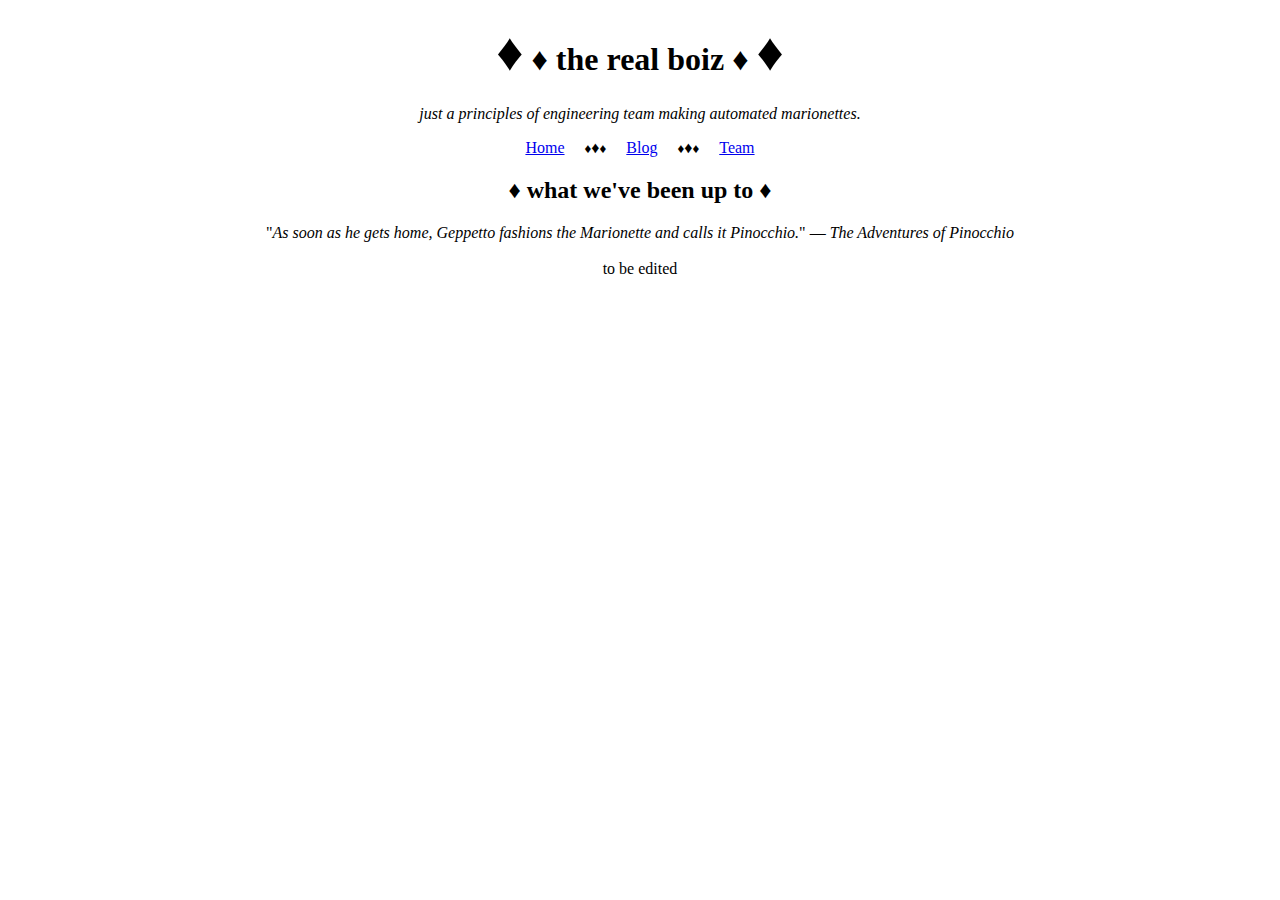
==== blog.html @ ba649ae6 "Create blog page" ====
<!DOCTYPE html>
<html>
<head>
<link rel="stylesheet" href="stylesheet.css">
<link href="https://fonts.googleapis.com/css?family=Bree+Serif|Karla|Lobster|Pacifico" rel="stylesheet">
<title>Blog</title>
</head>
<body>
<div class="transparent"><div class="transparent"><center><h1><span style="font-size:40pt">&diams;</span> &diams; the real boiz &diams; <span style="font-size:40pt">&diams;</span></h1>
<p><i>just a principles of engineering team making automated marionettes.</i></p></div></center>
<center><p><a href="index.html">Home</a>&nbsp;&nbsp;&nbsp;&nbsp;&nbsp;<span style="font-size:10pt">&diams;</span>&diams;<span style="font-size:10pt">&diams;</span>&nbsp;&nbsp;&nbsp;&nbsp;&nbsp;<a href="blog.html">Blog</a>&nbsp;&nbsp;&nbsp;&nbsp;&nbsp;<span style="font-size:10pt">&diams;</span>&diams;<span style="font-size:10pt">&diams;</span>&nbsp;&nbsp;&nbsp;&nbsp;&nbsp;<a href="team.html">Team</a></p></center>

<div class="transparent"><center><h2>&diams; what we've been up to &diams;</h2>

<p><span style="font-size:12pt">"<i>As soon as he gets home, Geppetto fashions the Marionette and calls it Pinocchio.</i>" &mdash; <i>The Adventures of Pinocchio</i></span>

<br/><br/>to be edited</b>
</p></center></div>
</body>
</html>
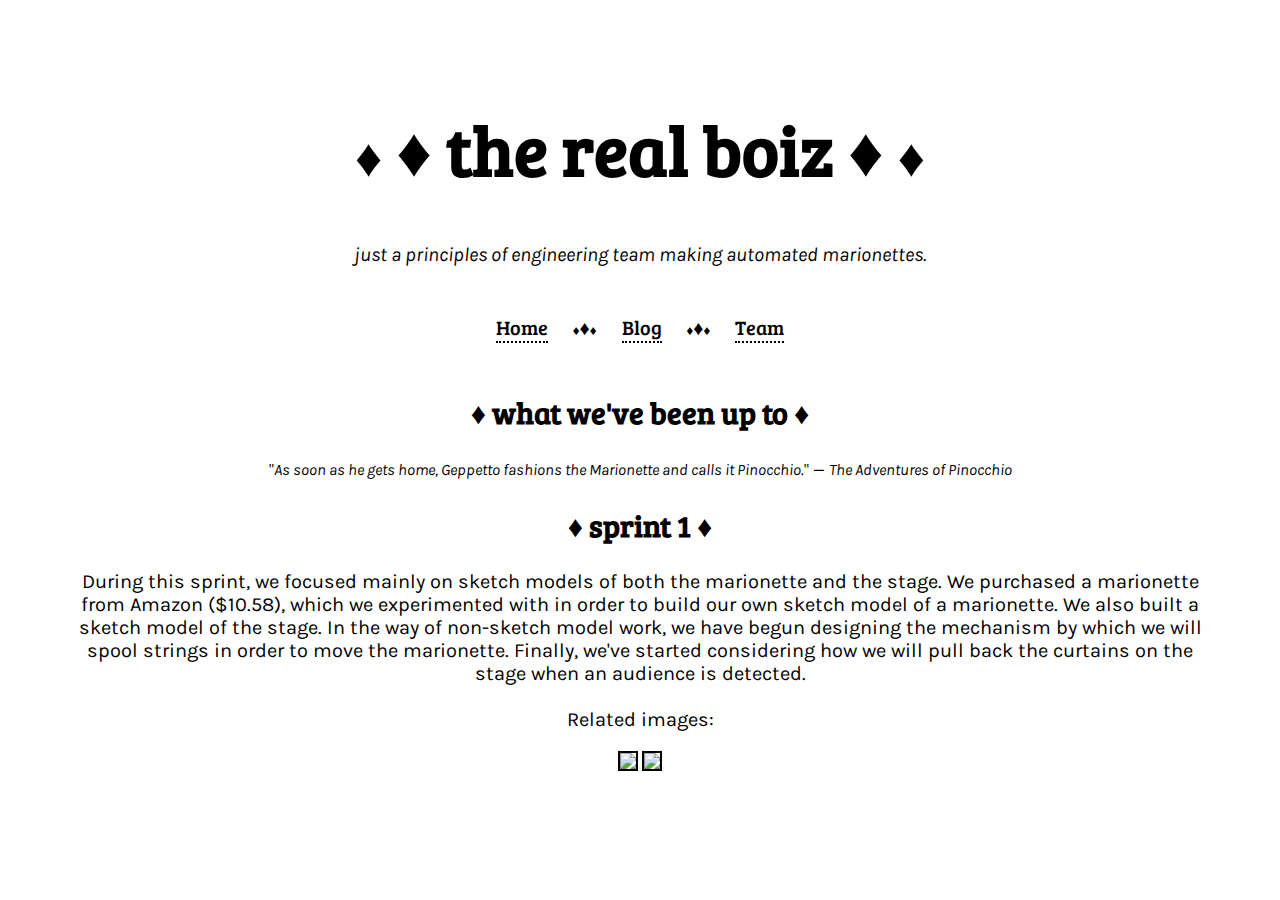
==== commit eed71faa: "asdagtffcgtfgxfxfdxfr" ====
--- a/blog.html
+++ b/blog.html
@@ -12,9 +12,13 @@
 
 <div class="transparent"><center><h2>&diams; what we've been up to &diams;</h2>
 
-<p><span style="font-size:12pt">"<i>As soon as he gets home, Geppetto fashions the Marionette and calls it Pinocchio.</i>" &mdash; <i>The Adventures of Pinocchio</i></span>
+<p><span style="font-size:12pt">"<i>As soon as he gets home, Geppetto fashions the Marionette and calls it Pinocchio.</i>" &mdash; <i>The Adventures of Pinocchio</i></span></p>
 
-<br/><br/>to be edited</b>
-</p></center></div>
+<h2>&diams; sprint 1 &diams;</h2>
+<p>During this sprint, we focused mainly on sketch models of both the marionette and the stage. We purchased a marionette from Amazon ($10.58), which we experimented with in order to build our own sketch model of a marionette. We also built a sketch model of the stage. In the way of non-sketch model work, we have begun designing the mechanism by which we will spool strings in order to move the marionette. Finally, we've started considering how we will pull back the curtains on the stage when an audience is detected.
+
+<br/><br/>Related images:</p>
+<img src="stage.jpg" height = "300" border="2"> <img src="sketch.jpg" height="300" border="2"
+</center></div>
 </body>
 </html>--- a/stylesheet.css
+++ b/stylesheet.css
@@ -0,0 +1,74 @@
+html {
+	background: url("http://www.vintagefinds.net/style/bg.jpg") center center fixed;
+	-webkit-background-size: cover;
+    -moz-background-size: cover;
+    -o-background-size: cover;
+    background-size: cover;
+}
+
+body {
+	left-margin: 10%;
+	right-margin: 10%;
+}
+
+table {
+	border-spacing: 30px 0;
+}
+
+th {
+	font-family: 'Pacifico', cursive;
+	font-size: 20px;
+	border: 1px solid black;
+	border-radius: 10px;
+}
+
+h1 {
+	font-family: 'Bree Serif', serif;
+	font-size: 70px;
+}
+
+h2 {
+	font-family: 'Bree Serif', cursive;
+	font-size: 30px;
+}
+
+div.transparent {
+	background: rgba(255, 255, 255, 0.5);
+	padding: 0.2%;
+	margin: 2%;
+}
+
+p {
+	font-size: 20px;
+	font-family: 'Karla', sans-serif;
+}
+
+a {
+	font-family: 'Bree Serif', serif;
+	font-size: 20px;
+	text-decoration: none;
+	border-bottom: dotted black 2px;
+}
+
+a:link {
+	color: black;
+}
+
+a:visited {
+	color: black;
+}
+
+a:hover {
+	color: white;
+	border-bottom: dotted white 2px;
+}
+
+a:active {
+	color: white;
+	border-bottom: dotted white 2px;
+}
+
+/*font-family: 'Lobster', cursive;
+font-family: 'Bree Serif', serif;
+font-family: 'Pacifico', cursive;
+font-family: 'Karla', sans-serif;*/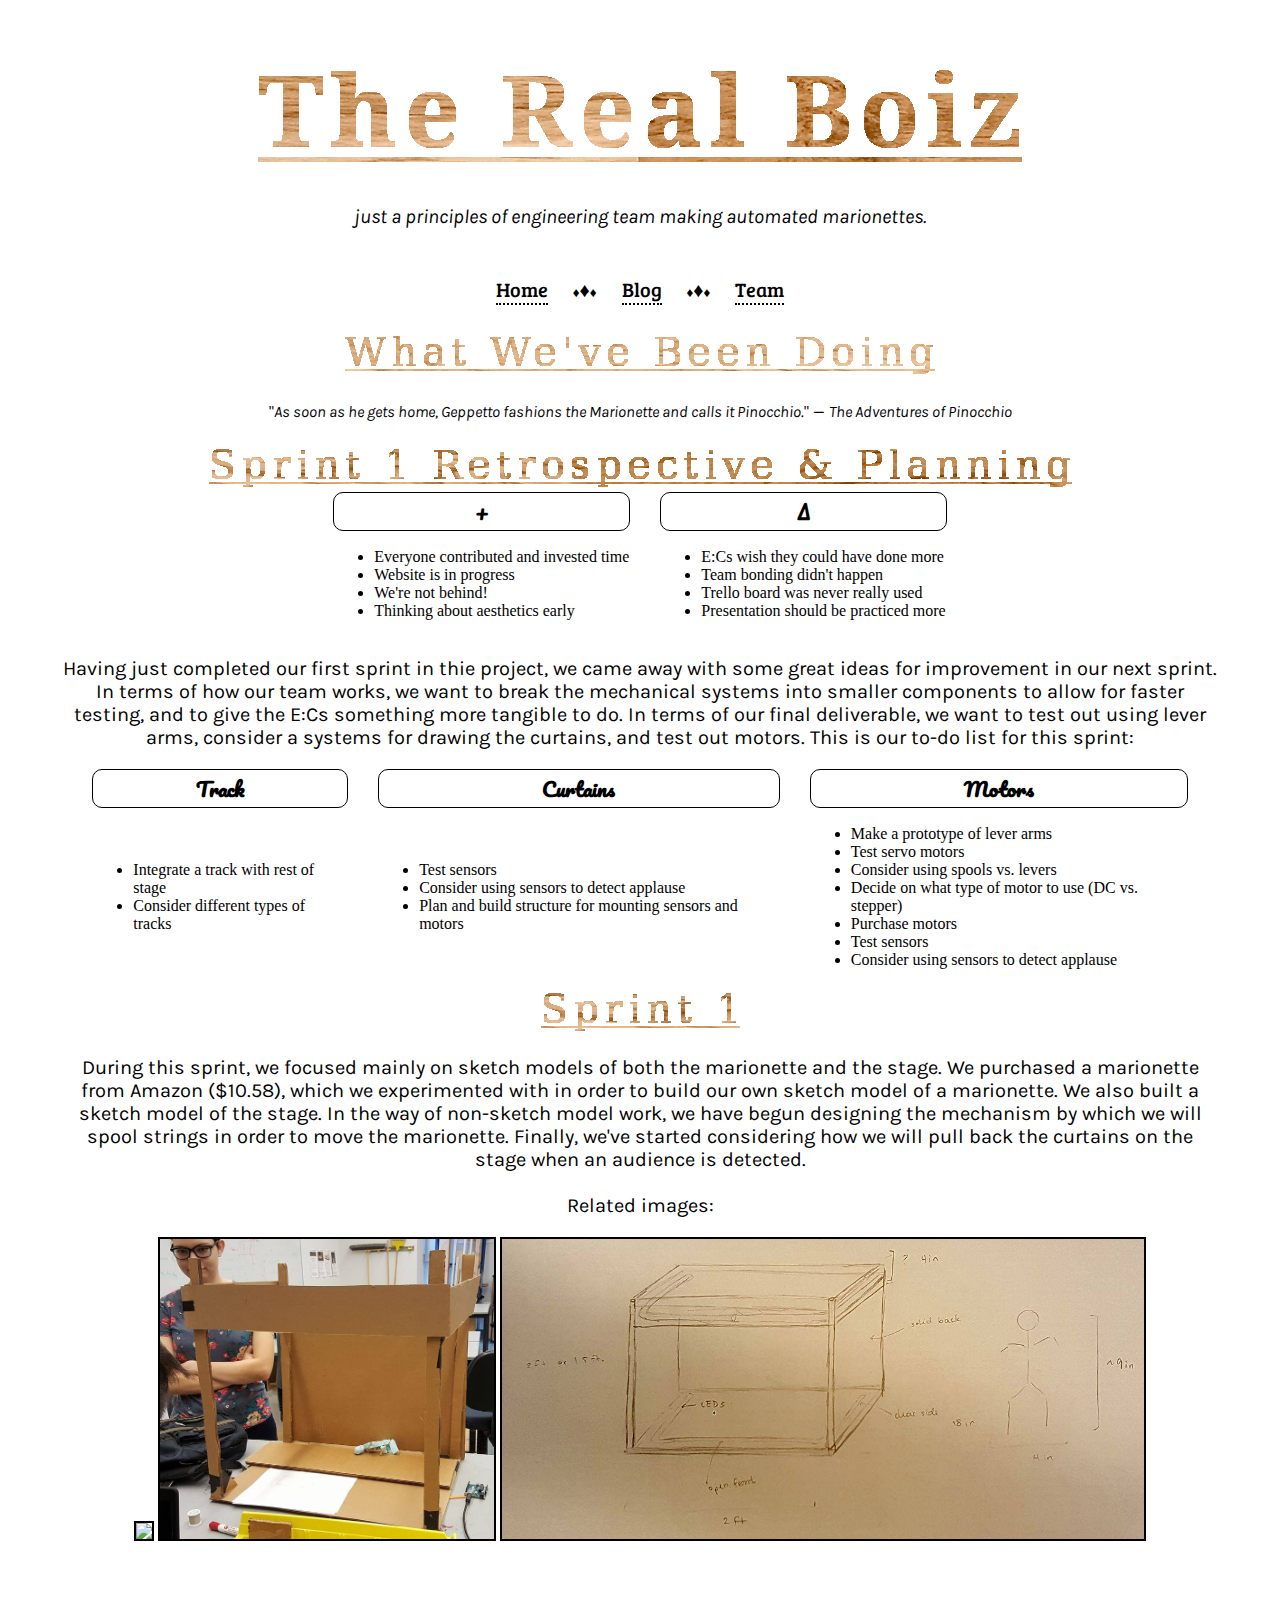
==== commit 21ba7b3f: "updating blog" ====
--- a/blog.html
+++ b/blog.html
@@ -6,19 +6,65 @@
 <title>Blog</title>
 </head>
 <body>
-<div class="transparent"><div class="transparent"><center><h1><span style="font-size:40pt">&diams;</span> &diams; the real boiz &diams; <span style="font-size:40pt">&diams;</span></h1>
+<div class="transparent"><div class="transparent"><center><img src="logo_new.png"><br/>
 <p><i>just a principles of engineering team making automated marionettes.</i></p></div></center>
 <center><p><a href="index.html">Home</a>&nbsp;&nbsp;&nbsp;&nbsp;&nbsp;<span style="font-size:10pt">&diams;</span>&diams;<span style="font-size:10pt">&diams;</span>&nbsp;&nbsp;&nbsp;&nbsp;&nbsp;<a href="blog.html">Blog</a>&nbsp;&nbsp;&nbsp;&nbsp;&nbsp;<span style="font-size:10pt">&diams;</span>&diams;<span style="font-size:10pt">&diams;</span>&nbsp;&nbsp;&nbsp;&nbsp;&nbsp;<a href="team.html">Team</a></p></center>
 
-<div class="transparent"><center><h2>&diams; what we've been up to &diams;</h2>
+<div class="transparent"><center><img src="blog.png">
 
 <p><span style="font-size:12pt">"<i>As soon as he gets home, Geppetto fashions the Marionette and calls it Pinocchio.</i>" &mdash; <i>The Adventures of Pinocchio</i></span></p>
 
-<h2>&diams; sprint 1 &diams;</h2>
+<img src="sprint1planning.png">
+<table>
+<tr>
+	<th>+</th>
+	<th>&Delta;</th>
+</tr>
+<tr>
+	<td><ul>
+	<li>Everyone contributed and invested time</li>
+	<li>Website is in progress</li>
+	<li>We're not behind!</li>
+	<li>Thinking about aesthetics early</li>
+	</ul>
+	</td>
+
+	<td><ul>
+	<li>E:Cs wish they could have done more</li>
+	<li>Team bonding didn't happen</li>
+	<li>Trello board was never really used</li>
+	<li>Presentation should be practiced more</li>
+	</ul> </td>
+</tr>
+</table>
+
+<p>Having just completed our first sprint in thie project, we came away with some great ideas for improvement in our next sprint. In terms of how our team works, we want to break the mechanical systems into smaller components to allow for faster testing, and to give the E:Cs something more tangible to do. In terms of our final deliverable, we want to test out using lever arms, consider a systems for drawing the curtains, and test out motors. This is our to-do list for this sprint:</p>
+<table>
+<tr><th>Track</th> <th>Curtains</th> <th>Motors</th></tr>
+<tr><td><ul>
+	<li>Integrate a track with rest of stage</li>
+	<li>Consider different types of tracks</li>
+</ul></td>
+<td><ul>
+	<li>Test sensors</li>
+	<li>Consider using sensors to detect applause</li>
+	<li>Plan and build structure for mounting sensors and motors</li>
+</ul></td>
+<td><ul>
+	<li>Make a prototype of lever arms</li>
+	<li>Test servo motors</li>
+	<li>Consider using spools vs. levers</li>
+	<li>Decide on what type of motor to use (DC vs. stepper)</li>
+	<li>Purchase motors</li>
+	<li>Test sensors</li>
+	<li>Consider using sensors to detect applause</li>
+	</ul></td></tr></table>
+
+<img src="sprint1.png">
 <p>During this sprint, we focused mainly on sketch models of both the marionette and the stage. We purchased a marionette from Amazon ($10.58), which we experimented with in order to build our own sketch model of a marionette. We also built a sketch model of the stage. In the way of non-sketch model work, we have begun designing the mechanism by which we will spool strings in order to move the marionette. Finally, we've started considering how we will pull back the curtains on the stage when an audience is detected.
 
 <br/><br/>Related images:</p>
-<img src="stage.jpg" height = "300" border="2"> <img src="sketch.jpg" height="300" border="2"
+<img src="pepe.jpg" height="300" border="2"> <img src="stage.jpg" height = "300" border="2"> <img src="sketch.jpg" height="300" border="2">
 </center></div>
 </body>
 </html>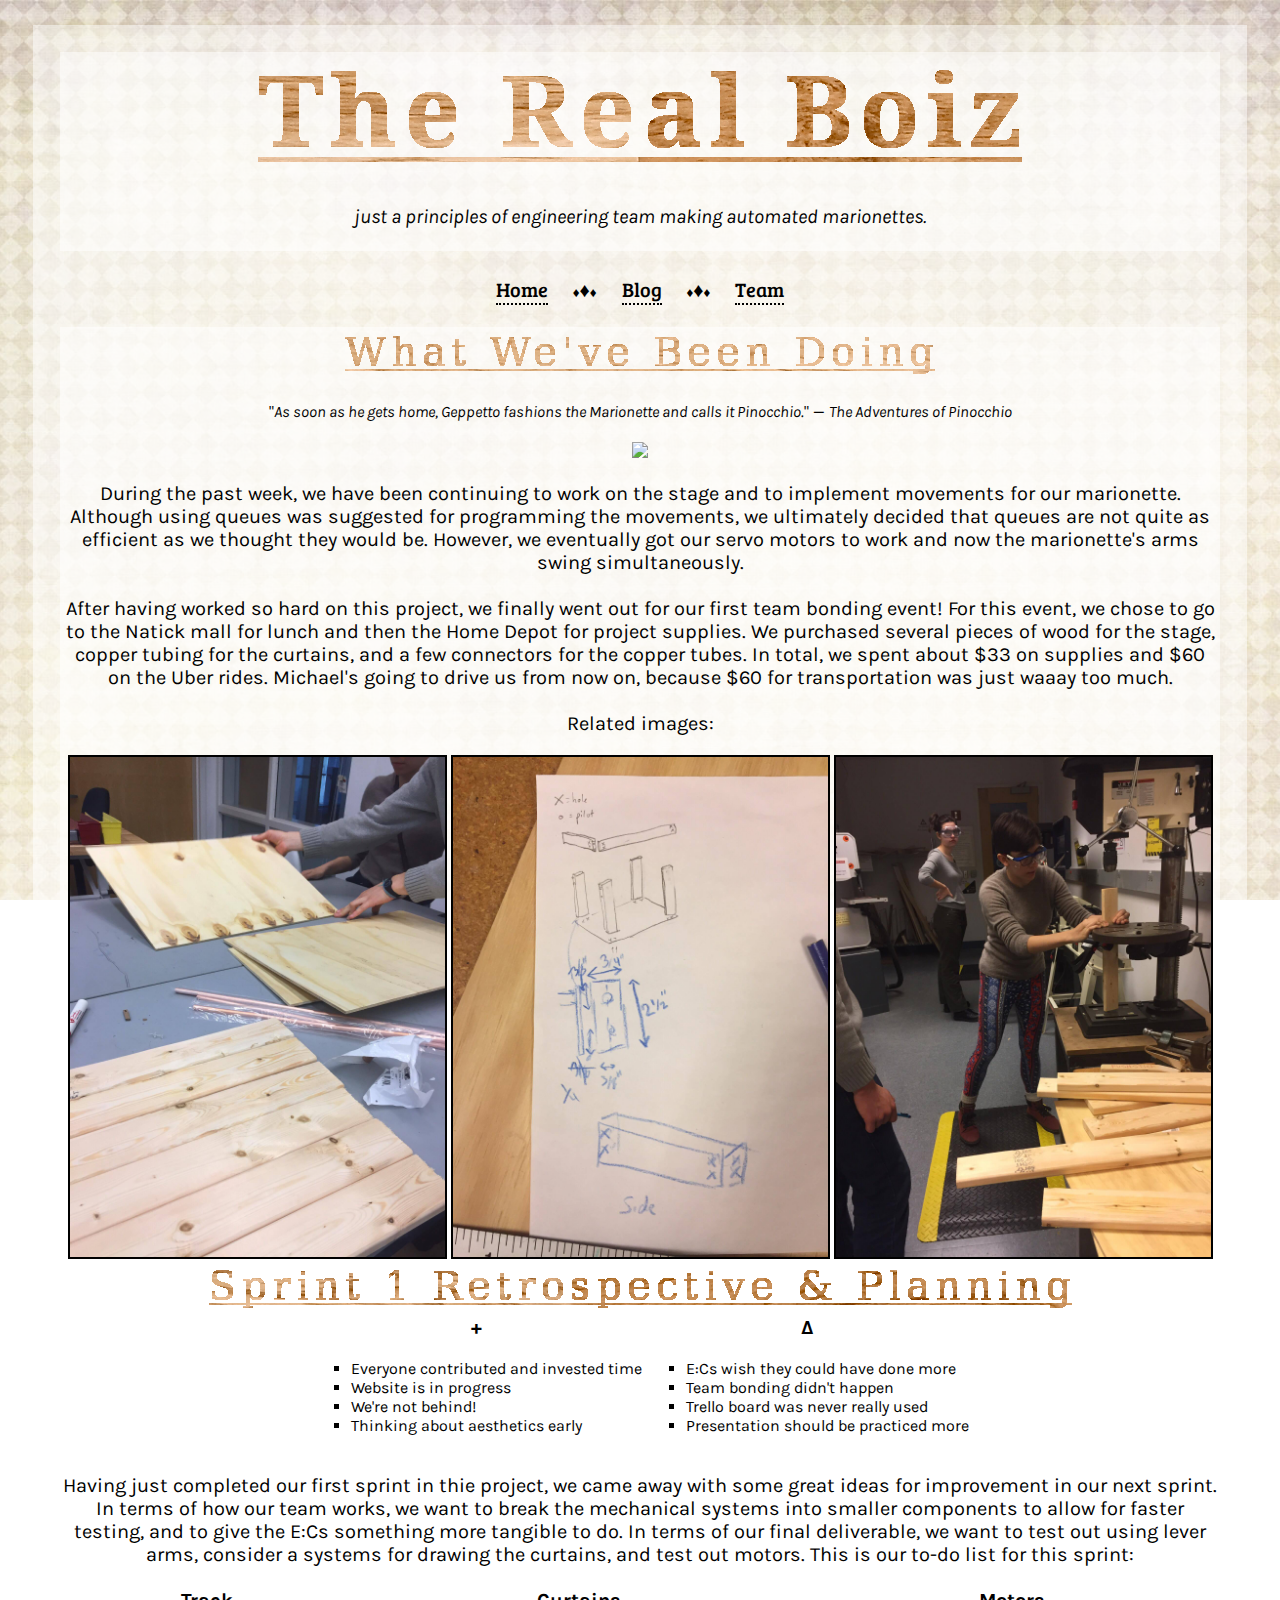
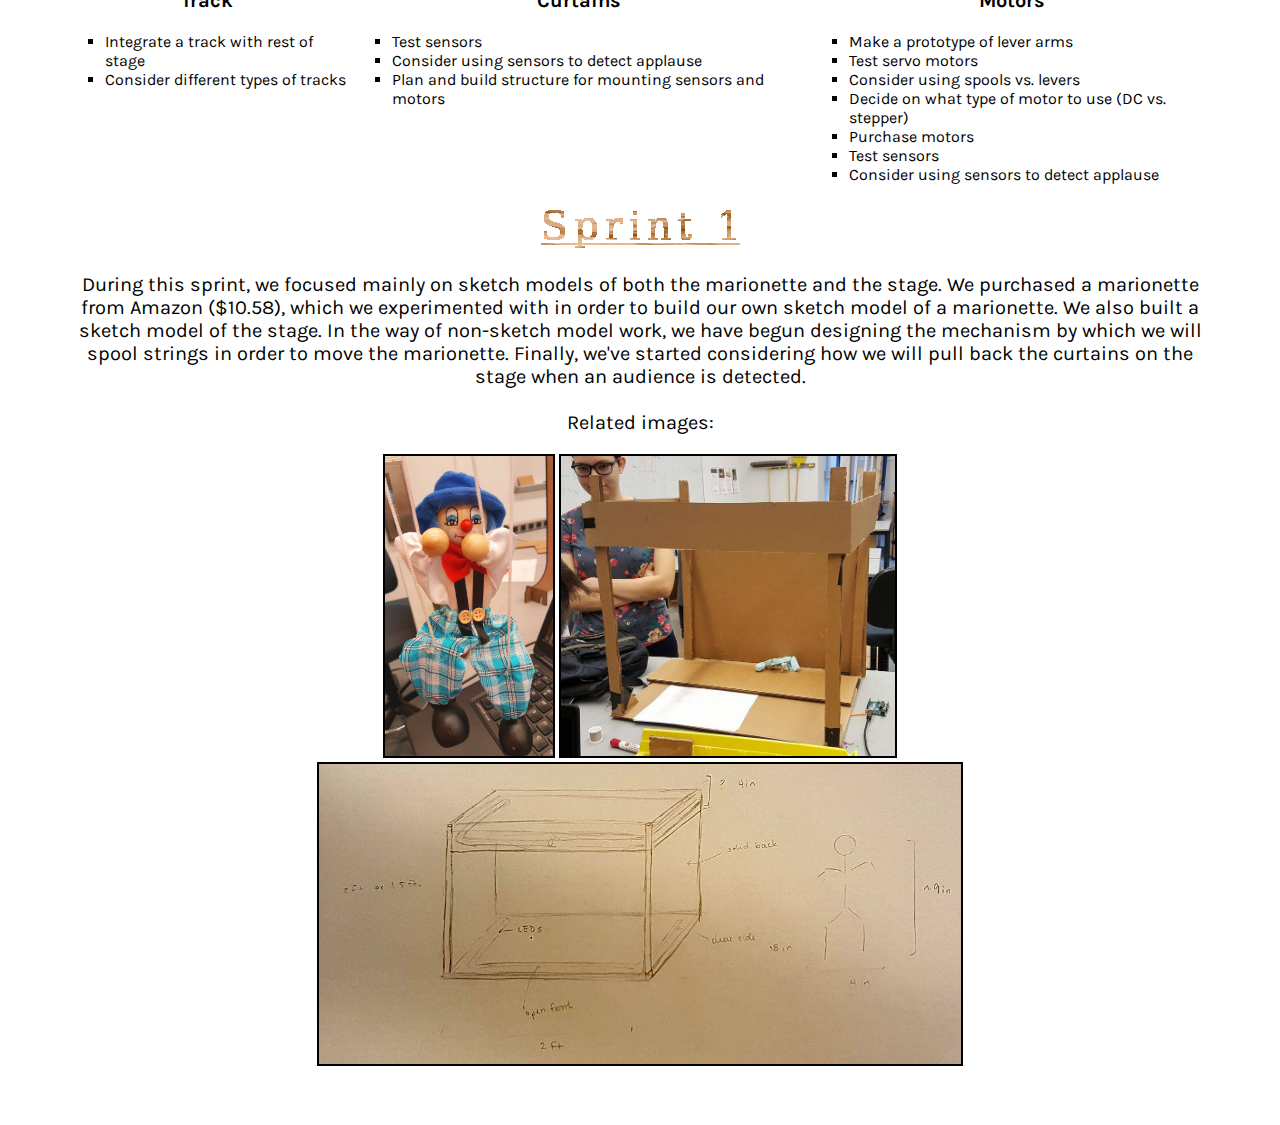
==== commit 3a14ee8a: "Updated blog for team bonding event" ====
--- a/blog.html
+++ b/blog.html
@@ -13,6 +13,15 @@
 <div class="transparent"><center><img src="blog.png">
 
 <p><span style="font-size:12pt">"<i>As soon as he gets home, Geppetto fashions the Marionette and calls it Pinocchio.</i>" &mdash; <i>The Adventures of Pinocchio</i></span></p>
+
+<img src="teambonding.png">
+
+<p>During the past week, we have been continuing to work on the stage and to implement movements for our marionette. Although using queues was suggested for programming the movements, we ultimately decided that queues are not quite as efficient as we thought they would be. However, we eventually got our servo motors to work and now the marionette's arms swing simultaneously. <br/><br/>After having worked so hard on this project, we finally went out for our first team bonding event! For this event, we chose to go to the Natick mall for lunch and then the Home Depot for project supplies. We purchased several pieces of wood for the stage, copper tubing for the curtains, and a few connectors for the copper tubes. In total, we spent about $33 on supplies and $60 on the Uber rides. Michael's going to drive us from now on, because $60 for transportation was just waaay too much.
+
+<br/><br/>Related images:</p>
+
+<img src="loot.jpg" height="500" border="2"> <img src="stagesketch.jpg" height="500" border="2"> <img src="stagebuilding.jpg" height="500" border="2">
+
 
 <img src="sprint1planning.png">
 <table>
--- a/stylesheet.css
+++ b/stylesheet.css
@@ -1,5 +1,5 @@
 html {
-	background: url("http://www.vintagefinds.net/style/bg.jpg") center center fixed;
+	background: url("background_1.jpg") center center fixed;
 	-webkit-background-size: cover;
     -moz-background-size: cover;
     -o-background-size: cover;
@@ -11,15 +11,28 @@
 	right-margin: 10%;
 }
 
-table {
-	border-spacing: 30px 0;
+th {
+	font-family: 'Karla', sans-serif;
+	font-size: 20px;
 }
 
-th {
-	font-family: 'Pacifico', cursive;
+td {
+	font-family: 'Karla', sans-serif;
+	font-size: 16px;
+	vertical-align: baseline;
+}
+
+ol {
+	text-align: left;
 	font-size: 20px;
-	border: 1px solid black;
-	border-radius: 10px;
+	font-family: 'Karla', sans-serif;
+}
+
+ul {
+	text-align: top;
+	font-size: 16px;
+	font-family: 'Karla', sans-serif;
+	list-style-type: square;
 }
 
 h1 {
@@ -28,7 +41,7 @@
 }
 
 h2 {
-	font-family: 'Bree Serif', cursive;
+	font-family: 'Bree Serif', serif;
 	font-size: 30px;
 }
 
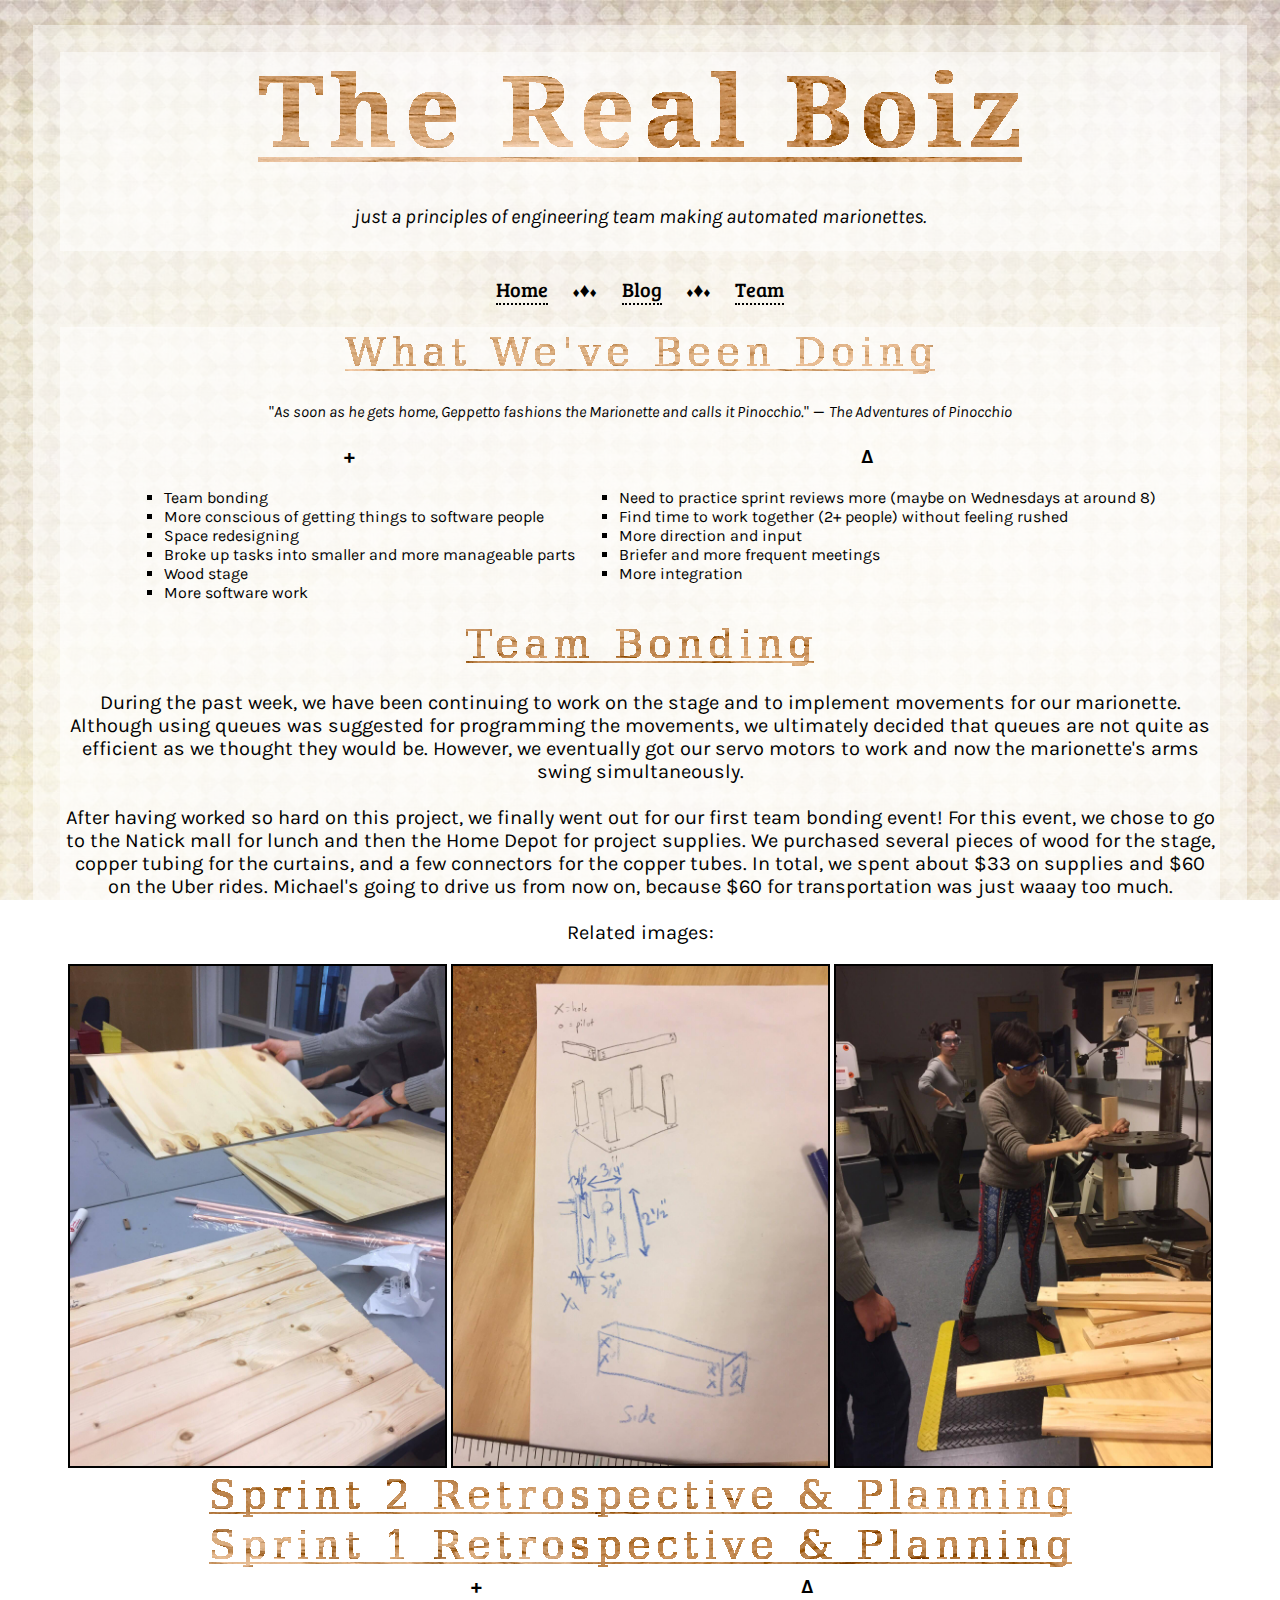
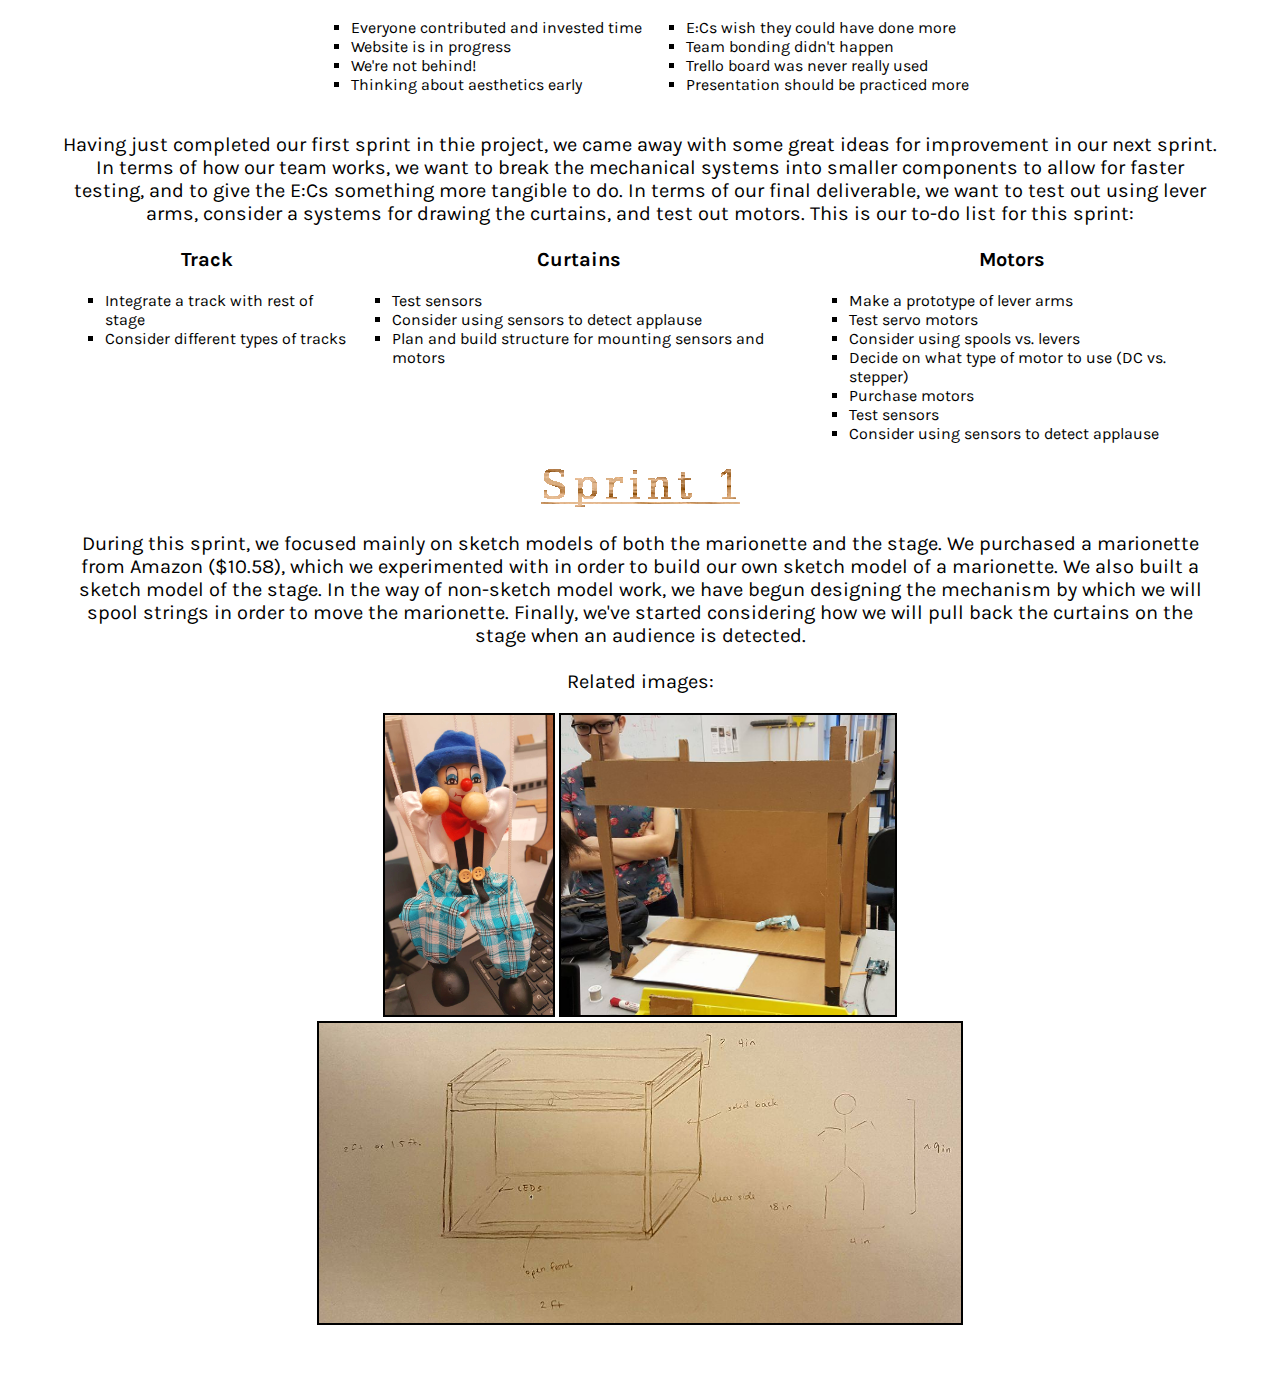
==== commit 43ecba45: "updated sprint2 planning" ====
--- a/blog.html
+++ b/blog.html
@@ -14,6 +14,34 @@
 
 <p><span style="font-size:12pt">"<i>As soon as he gets home, Geppetto fashions the Marionette and calls it Pinocchio.</i>" &mdash; <i>The Adventures of Pinocchio</i></span></p>
 
+	
+<table>
+<tr>
+	<th>+</th>
+	<th>&Delta;</th>
+</tr>
+<tr>
+	<td><ul>
+		<li>Team bonding</li>
+		<li>More conscious of getting things to software people</li>
+		<li>Space redesigning</li>
+		<li>Broke up tasks into smaller and more manageable parts</li>
+		<li>Wood stage</li>
+		<li>More software work</li>
+	</ul>
+	</td>
+
+	<td><ul>
+		<li>Need to practice sprint reviews more (maybe on Wednesdays at around 8)</li>
+		<li>Find time to work together (2+ people) without feeling rushed</li>
+		<li>More direction and input</li>
+		<li>Briefer and more frequent meetings</li>
+		<li>More integration</li>
+	</ul> </td>
+</tr>
+</table>	
+	
+	
 <img src="teambonding.png">
 
 <p>During the past week, we have been continuing to work on the stage and to implement movements for our marionette. Although using queues was suggested for programming the movements, we ultimately decided that queues are not quite as efficient as we thought they would be. However, we eventually got our servo motors to work and now the marionette's arms swing simultaneously. <br/><br/>After having worked so hard on this project, we finally went out for our first team bonding event! For this event, we chose to go to the Natick mall for lunch and then the Home Depot for project supplies. We purchased several pieces of wood for the stage, copper tubing for the curtains, and a few connectors for the copper tubes. In total, we spent about $33 on supplies and $60 on the Uber rides. Michael's going to drive us from now on, because $60 for transportation was just waaay too much.
@@ -22,6 +50,7 @@
 
 <img src="loot.jpg" height="500" border="2"> <img src="stagesketch.jpg" height="500" border="2"> <img src="stagebuilding.jpg" height="500" border="2">
 
+<img src="sprint2.png">
 
 <img src="sprint1planning.png">
 <table>
@@ -76,4 +105,4 @@
 <img src="pepe.jpg" height="300" border="2"> <img src="stage.jpg" height = "300" border="2"> <img src="sketch.jpg" height="300" border="2">
 </center></div>
 </body>
-</html>+</html>
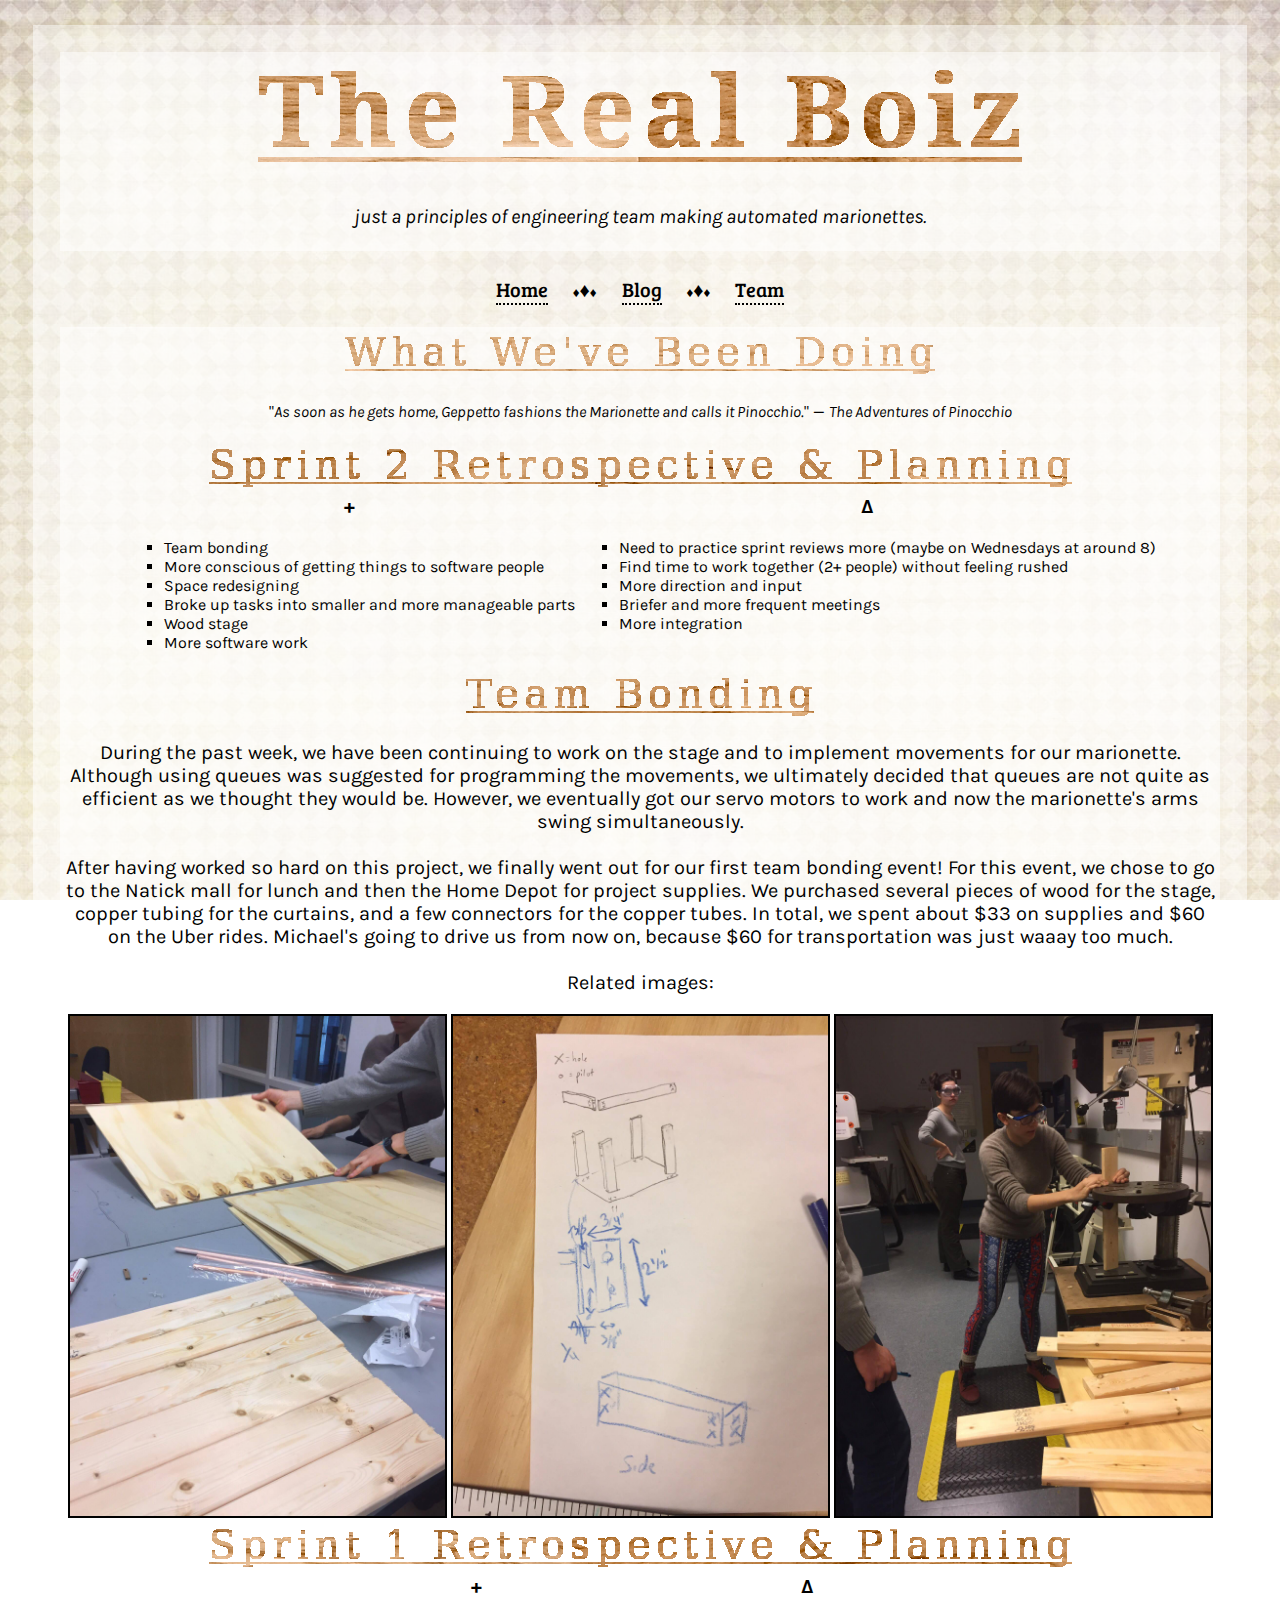
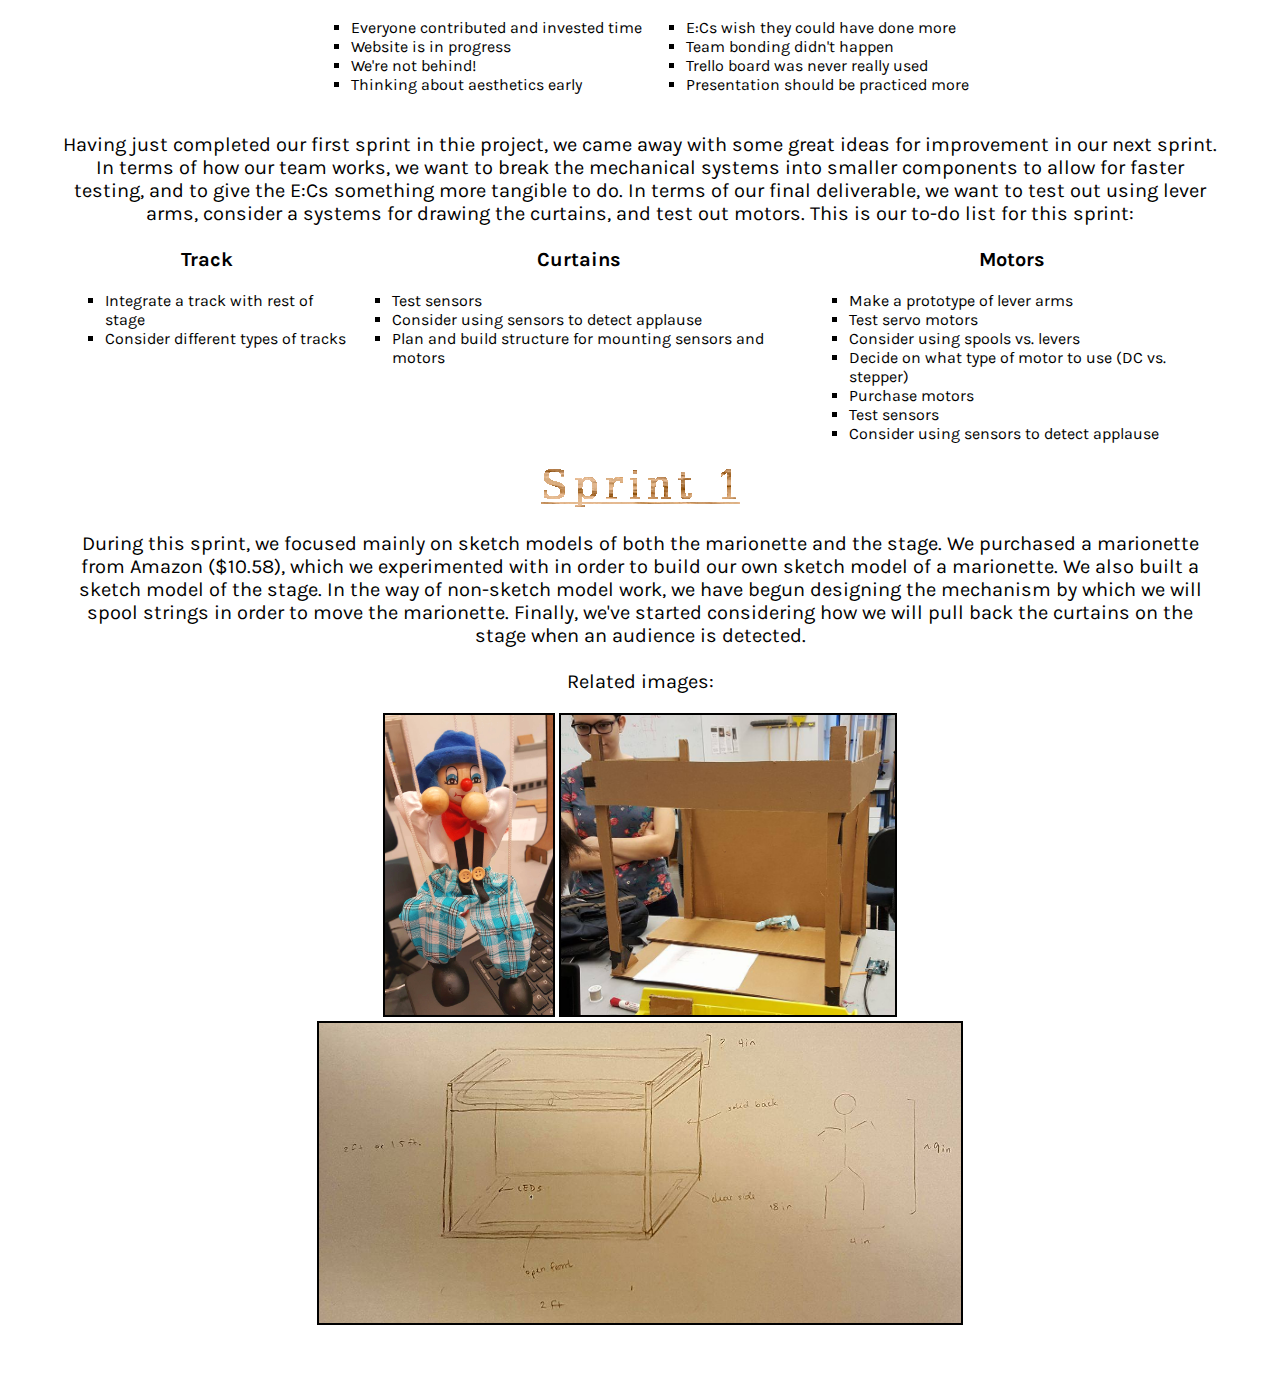
==== commit 6ddaceb0: "updated sprint2" ====
--- a/blog.html
+++ b/blog.html
@@ -14,6 +14,8 @@
 
 <p><span style="font-size:12pt">"<i>As soon as he gets home, Geppetto fashions the Marionette and calls it Pinocchio.</i>" &mdash; <i>The Adventures of Pinocchio</i></span></p>
 
+
+<img src="sprint2.png">
 	
 <table>
 <tr>
@@ -50,7 +52,6 @@
 
 <img src="loot.jpg" height="500" border="2"> <img src="stagesketch.jpg" height="500" border="2"> <img src="stagebuilding.jpg" height="500" border="2">
 
-<img src="sprint2.png">
 
 <img src="sprint1planning.png">
 <table>
